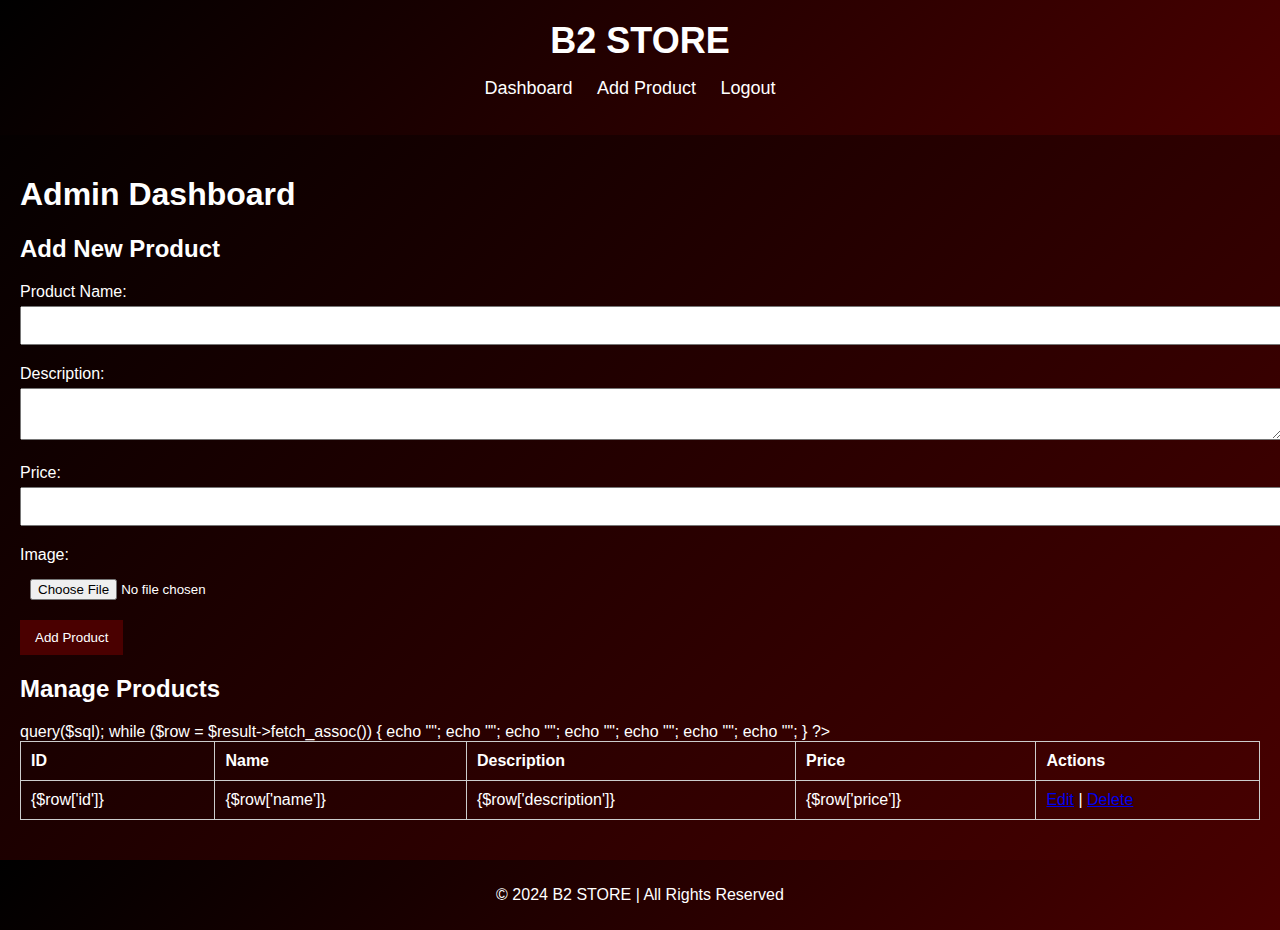
==== B2/B2/Admin Dashboard.html @ 0c319537 "new" ====
<!DOCTYPE html>
<html lang="en">
<head>
    <meta charset="UTF-8">
    <meta name="viewport" content="width=device-width, initial-scale=1.0">
    <title>Admin Dashboard - B2 Store</title>
    <link rel="stylesheet" href="dashborde.css">
</head>
<body>

    <!-- Header with Navbar -->
    <header class="main-header">
        <div class="logo">B2 STORE</div>
        <nav>
            <ul class="nav-links">
                <li><a href="./Admin Dashboard.html">Dashboard</a></li>
                <li><a href="./add_product.html">Add Product</a></li>
                <li><a href="logout.php">Logout</a></li>
            </ul>
        </nav>
    </header>

    <section id="admin-dashboard">
        <h1>Admin Dashboard</h1>
        <h2>Add New Product</h2>
        <form action="add_product.php" method="post" enctype="multipart/form-data">
            <label for="name">Product Name:</label>
            <input type="text" id="name" name="name" required>

            <label for="description">Description:</label>
            <textarea id="description" name="description" required></textarea>

            <label for="price">Price:</label>
            <input type="number" id="price" name="price" required>

            <label for="image">Image:</label>
            <input type="file" id="image" name="image" required>

            <button type="submit">Add Product</button>
        </form>

        <h2>Manage Products</h2>
        <table>
            <thead>
                <tr>
                    <th>ID</th>
                    <th>Name</th>
                    <th>Description</th>
                    <th>Price</th>
                    <th>Actions</th>
                </tr>
            </thead>
            <tbody>
                <!-- Products will be listed here dynamically -->
                <?php
                    include('db_connection.php');
                    $sql = "SELECT * FROM products";
                    $result = $conn->query($sql);

                    while ($row = $result->fetch_assoc()) {
                        echo "<tr>";
                        echo "<td>{$row['id']}</td>";
                        echo "<td>{$row['name']}</td>";
                        echo "<td>{$row['description']}</td>";
                        echo "<td>{$row['price']}</td>";
                        echo "<td><a href='./add_product.html'id']}'>Edit</a> | <a href='./php/delete_product.php'id']}'>Delete</a></td>";
                        echo "</tr>";
                    }
                ?>
            </tbody>
        </table>
    </section>

    <footer class="main-footer">
        <p>&copy; 2024 B2 STORE | All Rights Reserved</p>
    </footer>

</body>
</html>
---- B2/B2/dashborde.css ----
/* General Styles */
body {
    font-family: Arial, sans-serif;
    background: linear-gradient(135deg, #000000, #4a0000);
    margin: 0;
    padding: 0;
}

/* Header with Background Gradient */
.main-header {
    background: linear-gradient(135deg, #000000, #4a0000);
    color: white;
    padding: 20px 0;
    text-align: center;
}

.main-header .logo {
    font-size: 36px;
    font-weight: bold;
}

nav ul {
    list-style-type: none;
    padding: 0;
}

nav ul li {
    display: inline;
    margin-right: 20px;
}

nav ul li a {
    color: white;
    text-decoration: none;
    font-size: 18px;
    transition: color 0.3s;
}

nav ul li a:hover {
    color: #5b0000; /* Change color on hover */
}

/* Admin Dashboard Section */
#admin-dashboard {
    padding: 20px;
}

form {
    margin-bottom: 20px;
}

form label {
    display: block;
    margin: 10px 0 5px;
}

form input, form textarea {
    width: 100%;
    padding: 10px;
    margin-bottom: 10px;
}

form button {
    padding: 10px 15px;
    background-color: #4a0000;
    color: white;
    border: none;
    cursor: pointer;
}

form button:hover {
    background: linear-gradient(135deg, #000000, #4a0000);
}

table {
    width: 100%;
    border-collapse: collapse;
}

table, th, td {
    border: 1px solid #ccc;
    padding: 10px;
    text-align: left;
}

/* Footer Styles */
.main-footer {
    background: linear-gradient(135deg, #000000, #4a0000);
    color: white;
    text-align: center;
    padding: 10px;
    margin-top: 20px;
}
h1{
    color: white;
}
h2{
    color: white;
}
tr{
        color: white
}
td{
    color: white;
}
section{
    color:white;
}
th{color: white;}
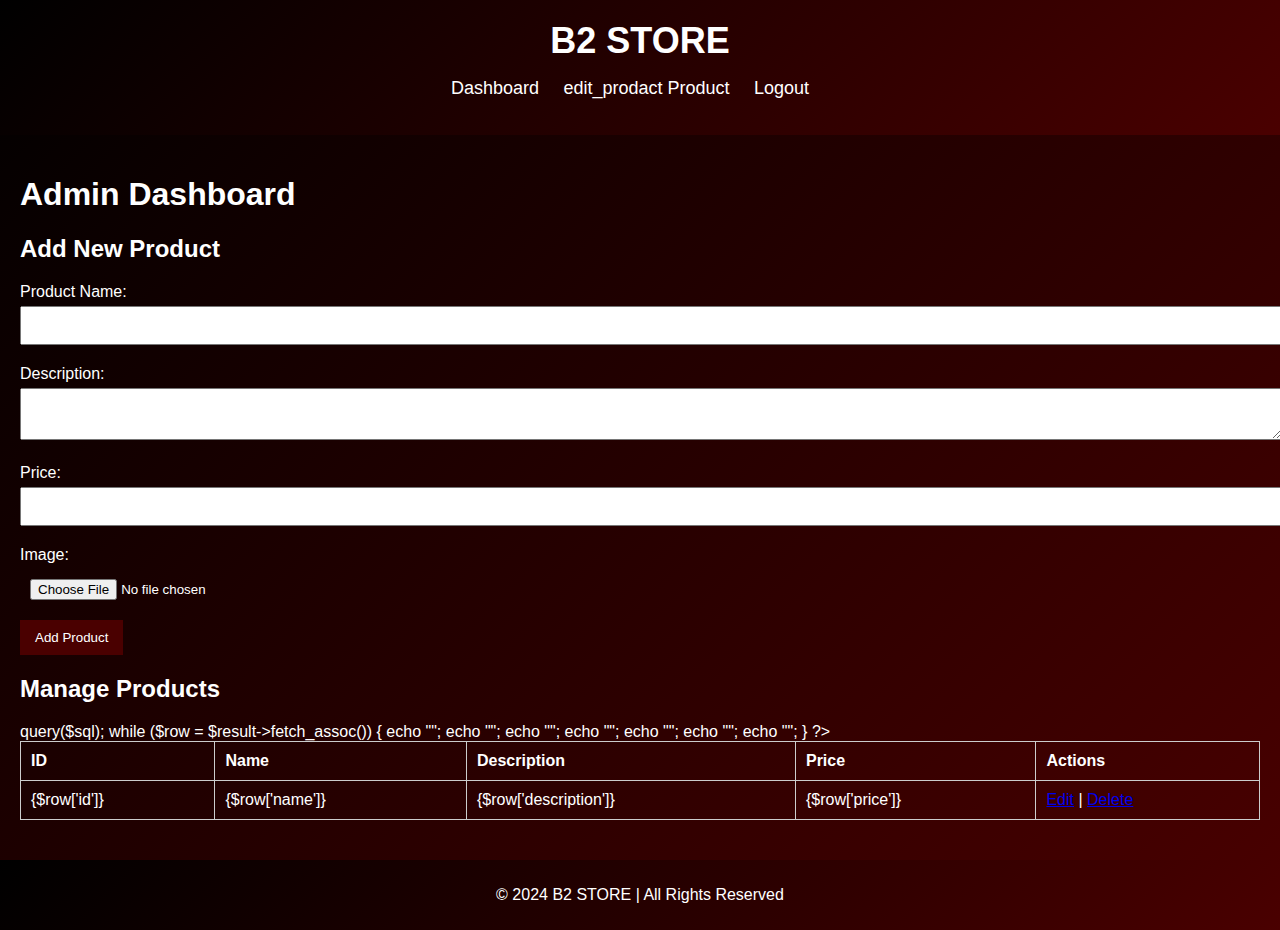
==== commit c291e531: "." ====
--- a/B2/B2/Admin Dashboard.html
+++ b/B2/B2/Admin Dashboard.html
@@ -14,7 +14,7 @@
         <nav>
             <ul class="nav-links">
                 <li><a href="./Admin Dashboard.html">Dashboard</a></li>
-                <li><a href="./add_product.html">Add Product</a></li>
+                <li><a href="edit_prodact.html">edit_prodact Product</a></li>
                 <li><a href="logout.php">Logout</a></li>
             </ul>
         </nav>
@@ -63,7 +63,7 @@
                         echo "<td>{$row['name']}</td>";
                         echo "<td>{$row['description']}</td>";
                         echo "<td>{$row['price']}</td>";
-                        echo "<td><a href='./add_product.html'id']}'>Edit</a> | <a href='./php/delete_product.php'id']}'>Delete</a></td>";
+                        echo "<td><a href='edit_prodact.html'id']}'>Edit</a> | <a href='./php/delete_product.php'id']}'>Delete</a></td>";
                         echo "</tr>";
                     }
                 ?>
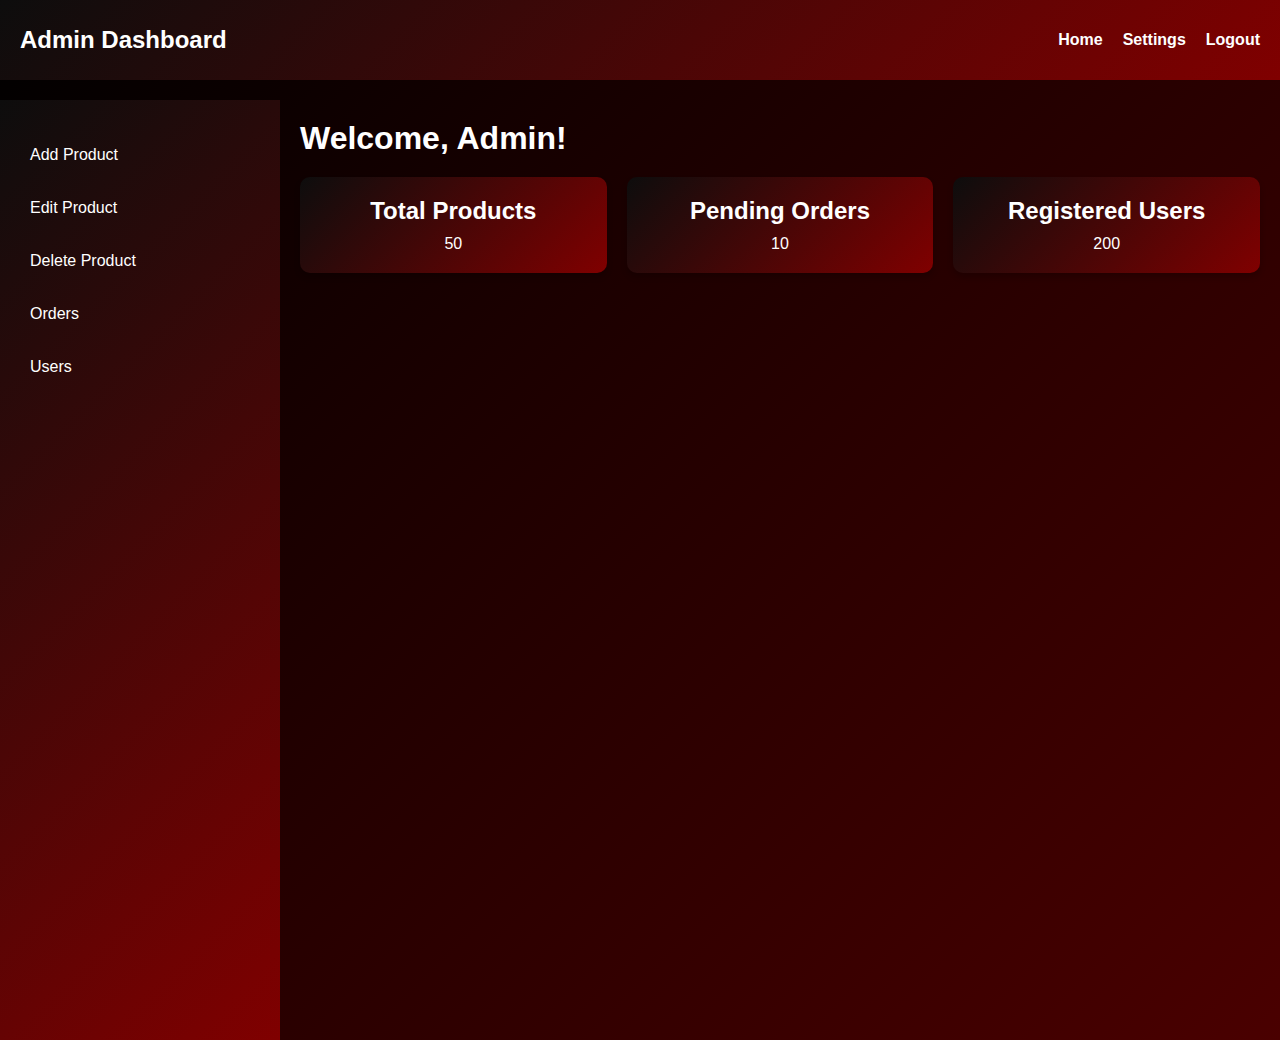
==== commit d24326b5: "." ====
--- a/B2/B2/Admin Dashboard.html
+++ b/B2/B2/Admin Dashboard.html
@@ -4,76 +4,53 @@
     <meta charset="UTF-8">
     <meta name="viewport" content="width=device-width, initial-scale=1.0">
     <title>Admin Dashboard - B2 Store</title>
-    <link rel="stylesheet" href="dashborde.css">
+    <link rel="stylesheet" href="admin dashborde.css">
+   
 </head>
 <body>
-
-    <!-- Header with Navbar -->
-    <header class="main-header">
-        <div class="logo">B2 STORE</div>
+    <!-- Header Section -->
+    <header>
+        <div class="logo">Admin Dashboard</div>
         <nav>
-            <ul class="nav-links">
-                <li><a href="./Admin Dashboard.html">Dashboard</a></li>
-                <li><a href="edit_prodact.html">edit_prodact Product</a></li>
-                <li><a href="logout.php">Logout</a></li>
+            <ul>
+                <li><a href="#">Home</a></li>
+                <li><a href="#">Settings</a></li>
+                <li><a href="#">Logout</a></li>
             </ul>
         </nav>
     </header>
 
-    <section id="admin-dashboard">
-        <h1>Admin Dashboard</h1>
-        <h2>Add New Product</h2>
-        <form action="add_product.php" method="post" enctype="multipart/form-data">
-            <label for="name">Product Name:</label>
-            <input type="text" id="name" name="name" required>
+    <!-- Container -->
+    <div class="container">
+        <!-- Sidebar -->
+        <div class="sidebar">
+            <ul>
+                <li><a href="add_product.php">Add Product</a></li>
+                <li><a href="edit_prodact.html">Edit Product</a></li>
+                <li><a href="delete_product.php">Delete Product</a></li>
+                <li><a href="#">Orders</a></li>
+                <li><a href="#">Users</a></li>
+            </ul>
+        </div>
 
-            <label for="description">Description:</label>
-            <textarea id="description" name="description" required></textarea>
-
-            <label for="price">Price:</label>
-            <input type="number" id="price" name="price" required>
-
-            <label for="image">Image:</label>
-            <input type="file" id="image" name="image" required>
-
-            <button type="submit">Add Product</button>
-        </form>
-
-        <h2>Manage Products</h2>
-        <table>
-            <thead>
-                <tr>
-                    <th>ID</th>
-                    <th>Name</th>
-                    <th>Description</th>
-                    <th>Price</th>
-                    <th>Actions</th>
-                </tr>
-            </thead>
-            <tbody>
-                <!-- Products will be listed here dynamically -->
-                <?php
-                    include('db_connection.php');
-                    $sql = "SELECT * FROM products";
-                    $result = $conn->query($sql);
-
-                    while ($row = $result->fetch_assoc()) {
-                        echo "<tr>";
-                        echo "<td>{$row['id']}</td>";
-                        echo "<td>{$row['name']}</td>";
-                        echo "<td>{$row['description']}</td>";
-                        echo "<td>{$row['price']}</td>";
-                        echo "<td><a href='edit_prodact.html'id']}'>Edit</a> | <a href='./php/delete_product.php'id']}'>Delete</a></td>";
-                        echo "</tr>";
-                    }
-                ?>
-            </tbody>
-        </table>
-    </section>
-
-    <footer class="main-footer">
-        <p>&copy; 2024 B2 STORE | All Rights Reserved</p>
-    </footer>
-
+        <!-- Main Content -->
+        <div class="main-content">
+            <h1>Welcome, Admin!</h1>
+            <div class="cards">
+                <div class="card">
+                    <h3>Total Products</h3>
+                    <p>50</p>
+                </div>
+                <div class="card">
+                    <h3>Pending Orders</h3>
+                    <p>10</p>
+                </div>
+                <div class="card">
+                    <h3>Registered Users</h3>
+                    <p>200</p>
+                </div>
+            </div>
+        </div>
+    </div>
 </body>
 </html>
--- a/B2/B2/admin dashborde.css
+++ b/B2/B2/admin dashborde.css
@@ -0,0 +1,92 @@
+ /* Resetting default margins */
+ body, h1, h2, h3, p {
+    margin: 0;
+    padding: 0;
+}
+body {
+    font-family: Arial, sans-serif;
+    background: linear-gradient(135deg, #000000, #4a0000);
+    color: #fff;
+}
+header {
+    background: linear-gradient(135deg, #0d0d0d, #800000);
+    padding: 15px 20px;
+    display: flex;
+    justify-content: space-between;
+    align-items: center;
+}
+header .logo {
+    font-size: 1.5rem;
+    font-weight: bold;
+    color: #ffffff;
+}
+header nav ul {
+    list-style: none;
+    display: flex;
+    gap: 20px;
+}
+header nav ul li {
+    display: inline;
+}
+header nav ul li a {
+    text-decoration: none;
+    color: #fff;
+    font-weight: bold;
+}
+.container {
+    display: flex;
+    margin-top: 20px;
+}
+.sidebar {
+    width: 20%;
+    background: linear-gradient(135deg, #0d0d0d, #800000);
+    padding: 20px;
+    min-height: 100vh;
+}
+.sidebar ul {
+    list-style: none;
+    padding: 0;
+}
+.sidebar ul li {
+    margin: 15px 0;
+}
+.sidebar ul li a {
+    color: #fff;
+    text-decoration: none;
+    display: block;
+    padding: 10px;
+    border-radius: 5px;
+    transition: background 0.3s;
+}
+.sidebar ul li a:hover {
+    background: linear-gradient(135deg, #0d0d0d, #800000);
+    color: #ffffff;
+}
+.main-content {
+    width: 80%;
+    padding: 20px;
+}
+.main-content h1 {
+    font-size: 2rem;
+    margin-bottom: 20px;
+}
+.main-content .cards {
+    display: flex;
+    gap: 20px;
+}
+.card {
+    background: linear-gradient(135deg, #0d0d0d, #800000);
+    color: #fff;
+    padding: 20px;
+    border-radius: 10px;
+    width: 30%;
+    box-shadow: 0 4px 6px rgba(0, 0, 0, 0.2);
+    text-align: center;
+}
+.card h3 {
+    font-size: 1.5rem;
+    margin-bottom: 10px;
+}
+.card p {
+    font-size: 1rem;
+}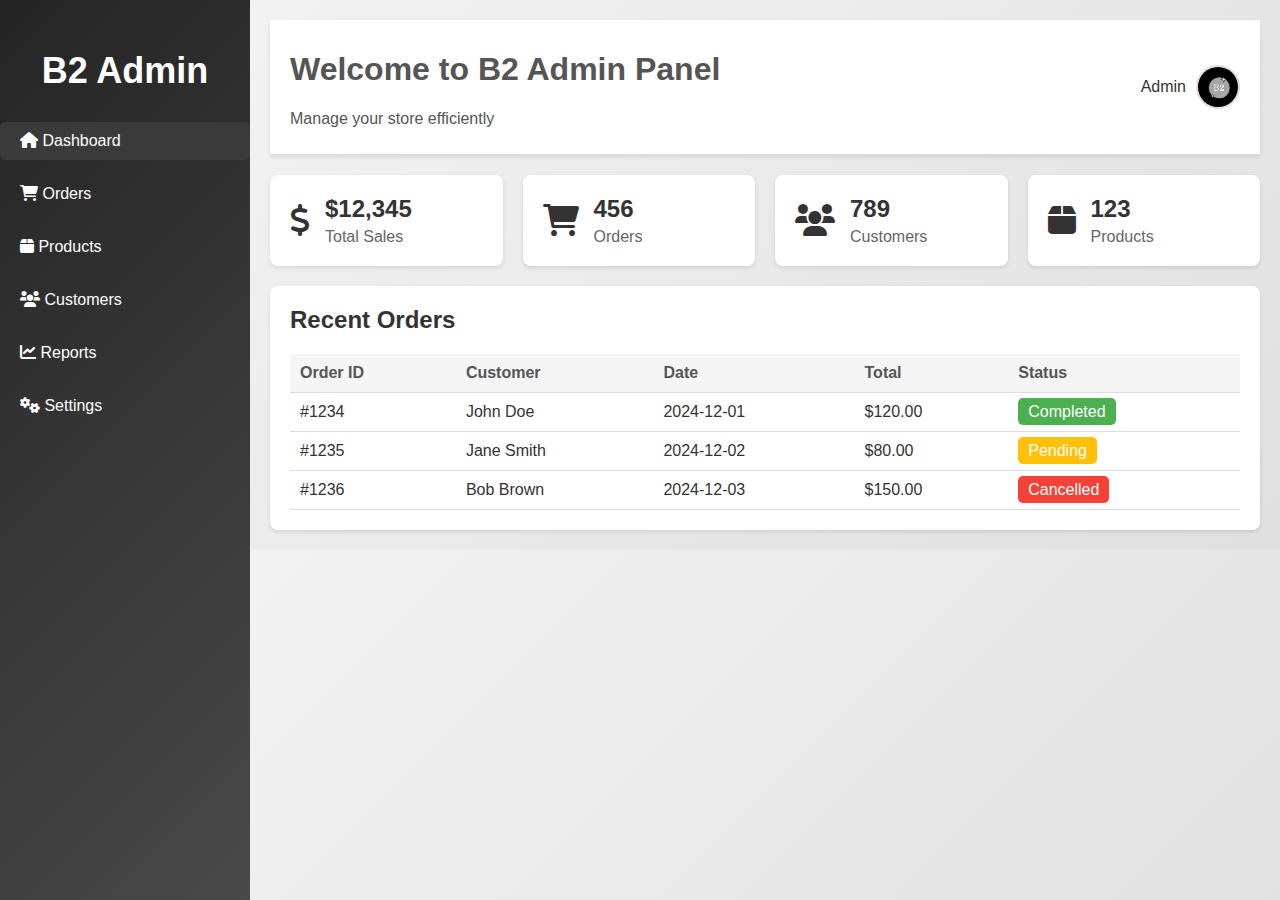
==== commit 8dc80c69: "." ====
--- a/B2/B2/Admin Dashboard.html
+++ b/B2/B2/Admin Dashboard.html
@@ -1,56 +1,120 @@
 <!DOCTYPE html>
 <html lang="en">
+
 <head>
     <meta charset="UTF-8">
     <meta name="viewport" content="width=device-width, initial-scale=1.0">
-    <title>Admin Dashboard - B2 Store</title>
+    <title>B2 Admin Panel</title>
     <link rel="stylesheet" href="admin dashborde.css">
-   
+    <link rel="stylesheet" href="https://cdnjs.cloudflare.com/ajax/libs/font-awesome/6.0.0-beta3/css/all.min.css">
+    
 </head>
+
+
 <body>
-    <!-- Header Section -->
-    <header>
-        <div class="logo">Admin Dashboard</div>
-        <nav>
-            <ul>
-                <li><a href="#">Home</a></li>
-                <li><a href="#">Settings</a></li>
-                <li><a href="#">Logout</a></li>
-            </ul>
-        </nav>
-    </header>
-
-    <!-- Container -->
-    <div class="container">
+    <div class="admin-container">
         <!-- Sidebar -->
-        <div class="sidebar">
-            <ul>
-                <li><a href="add_product.php">Add Product</a></li>
-                <li><a href="edit_prodact.html">Edit Product</a></li>
-                <li><a href="delete_product.php">Delete Product</a></li>
-                <li><a href="#">Orders</a></li>
-                <li><a href="#">Users</a></li>
-            </ul>
-        </div>
+        <aside class="sidebar">
+            <div class="logo">
+                <h2>B2 Admin</h2>
+            </div>
+            <nav class="menu">
+                <ul>
+                    <li><a href="Admin Dashboard.html" class="active"><i class="fas fa-home"></i> Dashboard</a></li>
+                    <li><a href="order.html"><i class="fas fa-shopping-cart"></i> Orders</a></li>
+                    <li><a href="index.html"><i class="fas fa-box"></i> Products</a></li>
+                    <li><a href="Customer.html"><i class="fas fa-users"></i> Customers</a></li>
+                    <li><a href="Report.html"><i class="fas fa-chart-line"></i> Reports</a></li>
+                    <li><a href="Settings.html"><i class="fas fa-cogs"></i> Settings</a></li>
+                </ul>
+            </nav>
+        </aside>
 
         <!-- Main Content -->
-        <div class="main-content">
-            <h1>Welcome, Admin!</h1>
-            <div class="cards">
-                <div class="card">
-                    <h3>Total Products</h3>
-                    <p>50</p>
+        <main class="main-content">
+            <header class="admin-header">
+                <div class="welcome-msg">
+                    <h1>Welcome to B2 Admin Panel</h1>
+                    <p>Manage your store efficiently</p>
                 </div>
-                <div class="card">
-                    <h3>Pending Orders</h3>
-                    <p>10</p>
+                <div class="profile">
+                    <span class="profile-name">Admin</span>
+                    <img src="IMG/B2.jpg" alt="Admin" class="profile-img">
                 </div>
-                <div class="card">
-                    <h3>Registered Users</h3>
-                    <p>200</p>
+            </header>
+
+            <section class="dashboard">
+                <div class="dashboard-stats">
+                    <div class="stat-item">
+                        <i class="fas fa-dollar-sign"></i>
+                        <div>
+                            <h2>$12,345</h2>
+                            <p>Total Sales</p>
+                        </div>
+                    </div>
+                    <div class="stat-item">
+                        <i class="fas fa-shopping-cart"></i>
+                        <div>
+                            <h2>456</h2>
+                            <p>Orders</p>
+                        </div>
+                    </div>
+                    <div class="stat-item">
+                        <i class="fas fa-users"></i>
+                        <div>
+                            <h2>789</h2>
+                            <p>Customers</p>
+                        </div>
+                    </div>
+                    <div class="stat-item">
+                        <i class="fas fa-box"></i>
+                        <div>
+                            <h2>123</h2>
+                            <p>Products</p>
+                        </div>
+                    </div>
                 </div>
-            </div>
-        </div>
+            </section>
+
+            <section class="recent-orders">
+                <h2>Recent Orders</h2>
+                <table>
+                    <thead>
+                        <tr>
+                            <th>Order ID</th>
+                            <th>Customer</th>
+                            <th>Date</th>
+                            <th>Total</th>
+                            <th>Status</th>
+                        </tr>
+                    </thead>
+                    <tbody>
+                        <tr>
+                            <td>#1234</td>
+                            <td>John Doe</td>
+                            <td>2024-12-01</td>
+                            <td>$120.00</td>
+                            <td><span class="status completed">Completed</span></td>
+                        </tr>
+                        <tr>
+                            <td>#1235</td>
+                            <td>Jane Smith</td>
+                            <td>2024-12-02</td>
+                            <td>$80.00</td>
+                            <td><span class="status pending">Pending</span></td>
+                        </tr>
+                        <tr>
+                            <td>#1236</td>
+                            <td>Bob Brown</td>
+                            <td>2024-12-03</td>
+                            <td>$150.00</td>
+                            <td><span class="status cancelled">Cancelled</span></td>
+                        </tr>
+                    </tbody>
+                </table>
+            </section>
+        </main>
     </div>
 </body>
+
 </html>
--- a/B2/B2/admin dashborde.css
+++ b/B2/B2/admin dashborde.css
@@ -1,92 +1,164 @@
- /* Resetting default margins */
- body, h1, h2, h3, p {
+/* General Styles */
+body {
     margin: 0;
+    font-family: Arial, sans-serif;
+    background: linear-gradient(135deg, #f5f5f5, #e0e0e0);
+    color: #333;
+}
+
+.admin-container {
+    display: flex;
+}
+
+/* Sidebar */
+.sidebar {
+    width: 250px;
+    background: linear-gradient(135deg, #242424, #4a4a4a);
+    color: #fff;
+    height: 100vh;
+    position: fixed;
+    padding: 20px 0;
+}
+
+.sidebar .logo {
+    text-align: center;
+    font-size: 1.5rem;
+    margin-bottom: 30px;
+}
+
+.sidebar .menu ul {
+    list-style: none;
     padding: 0;
 }
-body {
-    font-family: Arial, sans-serif;
-    background: linear-gradient(135deg, #000000, #4a0000);
+
+.sidebar .menu ul li {
+    margin: 15px 0;
+}
+
+.sidebar .menu ul li a {
     color: #fff;
+    text-decoration: none;
+    padding: 10px 20px;
+    display: block;
+    border-radius: 5px;
+    transition: background 0.3s;
 }
-header {
-    background: linear-gradient(135deg, #0d0d0d, #800000);
-    padding: 15px 20px;
+
+.sidebar .menu ul li a.active, .sidebar .menu ul li a:hover {
+    background: #3a3a3a;
+}
+
+/* Main Content */
+.main-content {
+    margin-left: 250px;
+    padding: 20px;
+    flex: 1;
+}
+
+.admin-header {
     display: flex;
     justify-content: space-between;
     align-items: center;
+    padding: 10px 20px;
+    background: #fff;
+    border-bottom: 1px solid #ddd;
+    box-shadow: 0 2px 4px rgba(0, 0, 0, 0.1);
+    margin-bottom: 20px;
 }
-header .logo {
-    font-size: 1.5rem;
-    font-weight: bold;
-    color: #ffffff;
+
+.admin-header .welcome-msg {
+    color: #555;
 }
-header nav ul {
-    list-style: none;
+
+.admin-header .profile {
+    display: flex;
+    align-items: center;
+}
+
+.admin-header .profile-img {
+    width: 40px;
+    height: 40px;
+    border-radius: 50%;
+    margin-left: 10px;
+    border: 2px solid #ddd;
+}
+
+/* Dashboard Stats */
+.dashboard-stats {
     display: flex;
     gap: 20px;
-}
-header nav ul li {
-    display: inline;
-}
-header nav ul li a {
-    text-decoration: none;
-    color: #fff;
-    font-weight: bold;
-}
-.container {
-    display: flex;
-    margin-top: 20px;
-}
-.sidebar {
-    width: 20%;
-    background: linear-gradient(135deg, #0d0d0d, #800000);
-    padding: 20px;
-    min-height: 100vh;
-}
-.sidebar ul {
-    list-style: none;
-    padding: 0;
-}
-.sidebar ul li {
-    margin: 15px 0;
-}
-.sidebar ul li a {
-    color: #fff;
-    text-decoration: none;
-    display: block;
-    padding: 10px;
-    border-radius: 5px;
-    transition: background 0.3s;
-}
-.sidebar ul li a:hover {
-    background: linear-gradient(135deg, #0d0d0d, #800000);
-    color: #ffffff;
-}
-.main-content {
-    width: 80%;
-    padding: 20px;
-}
-.main-content h1 {
-    font-size: 2rem;
     margin-bottom: 20px;
 }
-.main-content .cards {
+
+.stat-item {
+    flex: 1;
+    background: #fff;
+    padding: 20px;
+    border-radius: 8px;
+    box-shadow: 0 2px 4px rgba(0, 0, 0, 0.1);
     display: flex;
-    gap: 20px;
+    align-items: center;
+    gap: 15px;
 }
-.card {
-    background: linear-gradient(135deg, #0d0d0d, #800000);
+
+.stat-item i {
+    font-size: 2rem;
+    color: #333;
+}
+
+.stat-item h2 {
+    margin: 0;
+    font-size: 1.5rem;
+}
+
+.stat-item p {
+    margin: 5px 0 0;
+    color: #666;
+}
+
+/* Recent Orders */
+.recent-orders {
+    background: #fff;
+    padding: 20px;
+    border-radius: 8px;
+    box-shadow: 0 2px 4px rgba(0, 0, 0, 0.1);
+}
+
+.recent-orders h2 {
+    margin: 0 0 20px;
+}
+
+.recent-orders table {
+    width: 100%;
+    border-collapse: collapse;
+}
+
+.recent-orders table th, .recent-orders table td {
+    text-align: left;
+    padding: 10px;
+    border-bottom: 1px solid #ddd;
+}
+
+.recent-orders table th {
+    background: #f5f5f5;
+    color: #555;
+}
+
+.status {
+    padding: 5px 10px;
+    border-radius: 5px;
+    text-align: center;
     color: #fff;
-    padding: 20px;
-    border-radius: 10px;
-    width: 30%;
-    box-shadow: 0 4px 6px rgba(0, 0, 0, 0.2);
-    text-align: center;
 }
-.card h3 {
-    font-size: 1.5rem;
-    margin-bottom: 10px;
+
+.status.completed {
+    background: #4caf50;
 }
-.card p {
-    font-size: 1rem;
-}+
+.status.pending {
+    background: #ffc107;
+}
+
+.status.cancelled {
+    background: #f44336;
+}
